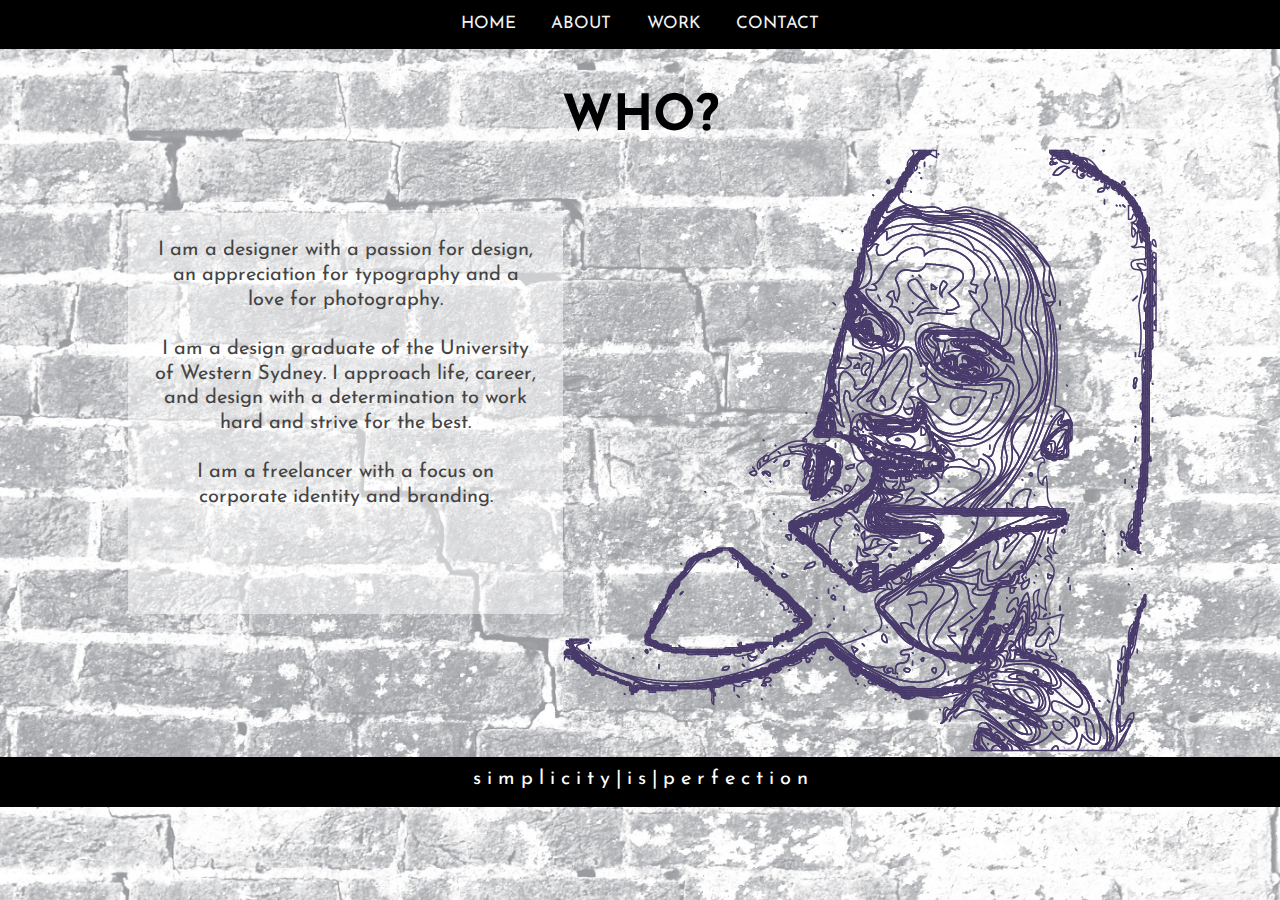
==== page2.html @ 49ba6bcd "Website first upload" ====
<!doctype html>
<html> 
<html lang="en">
<meta name="viewport" content="width=device-width, initial-scale=1">
<head>
<title>Tina</title>

<link href="https://fonts.googleapis.com/css?family=Josefin+Sans|Open+Sans+Condensed:300,300i,700" rel="stylesheet"> 

<link rel="stylesheet" href="CSS/style.css" >

<script src="https://ajax.googleapis.com/ajax/libs/jquery/2.2.4/jquery.min.js"></script>

<script src="js/custom.js" type="text/javascript"></script>
</head>
<body background="images/wallpaper.jpg">
<header>
	<nav>
		 <ul class="topnav" id="myTopnav">
  			<li><a href="index.html">HOME</a></li>
  			<li><a href="page2.html">ABOUT</a></li>
 		  	<li><a href="page3.html">WORK</a></li>
  			<li><a href="page4.html">CONTACT</a></li>
  			<li class="icon">
    <a href="javascript:void(0);" onclick="myFunction()">&#9776;</a>
  </li>
</ul>

	</nav>
	</header>
		<h1 class="about">WHO?</h1>
	<p id="aboutme">
		I am a designer with a passion for design, an appreciation for typography and a love for photography. <br><br>
		I am a design graduate of the University of Western Sydney. I approach life, career, and design with a determination to work hard and strive for the best. <br><br>  I am a freelancer with a focus on corporate identity and branding.

	</p>
<img id="me2" src="images/mepurple.png">	

<footer id="footer">s i m p l i c i t y  |  i s  |  p e r f e c t i o n</footer>
	
</body>
</html>
---- CSS/style.css ----
.clearfix:before, .clearfix:after {
    content: "";
    display: block;
  
} 
.clearfix:after {
    clear: both;
}

body {

	background-repeat: repeat-y;
	background-size: cover;
		
}

 /* Remove margins and padding from the list, and add a black background color */
ul.topnav {
    list-style-type: none;
    margin: 0;
    padding: 0;
    overflow: hidden;
    background-color: black;
    text-align: center;
    
}

/* Float the list items side by side */
ul.topnav li {
	display: inline-block;
	text-align: center;
}


/* Style the links inside the list items */
ul.topnav li a {
    display: inline-block;
    color: #f2f2f2;
    text-align: center;
    padding: 14px 16px;
    text-decoration: none;
    transition: 0.3s;
    font-size: 17px;
    font-family: 'Josefin Sans', sans-serif;
    
}

/* Change background color of links on hover */
ul.topnav li a:hover {background-color: #555;}

/* Hide the list item that contains the link that should open and close the topnav on small screens */
ul.topnav li.icon {display: none;}



#footer {

	background-color: black;
	width: 100%;
	height: 40px;
	text-align: center;
	font-family: 'Josefin Sans', sans-serif;
	font-size: 20px;
	color: white;
	padding-top: 10px;
	clear: both;

}

.about {
 	text-align: center;
 	margin-top: 3%;
 	font-family: 'Josefin Sans', sans-serif;
  font-size: 50px;
  color: black;

 
 	

}

#aboutme {

	width: 30%;
	height: 350px;
	text-align: center;
	background-color: rgba(255, 255, 255, 0.5);
	font-family:'Josefin Sans', sans-serif;
	float: left;
	padding: 2%;
	font-size: 20px;
  margin-left: 10%;
  margin-top: 5%
	



}

#logo {


	display: absolute;
	margin-left: 35%;
	margin-top: 5%;
  padding-bottom: 5%;

}

#mepurple {


  display: absolute;
  margin-right: 30%;
  


}




 /* When the screen is less than 680 pixels wide, hide all list items, except for the first one ("Home"). Show the list item that contains the link to open and close the topnav (li.icon) */
@media screen and (max-width:680px) {
  ul.topnav li:not(:first-child) {display: none;}
  ul.topnav li.icon {
    float: right;
    display: inline-block;
  }
}

/* The "responsive" class is added to the topnav with JavaScript when the user clicks on the icon. This class makes the topnav look good on small screens */
@media screen and (max-width:680px) {
  ul.topnav.responsive {position: relative;}
  ul.topnav.responsive li.icon {
    position: absolute;
    right: 0;
    top: 0;
  }
  ul.topnav.responsive li {
    float: none;
    display: inline;
  }
  ul.topnav.responsive li a {
    display: block;
    text-align: left;
  }
}


@media only screen and (max-width: 680px) {
   p {
        margin-left: 20%;
    }
}

@media only screen and (max-width: 680px) {
   #logo {
        margin-left: -2%;
        padding-bottom: 20%;
    }
}


/*------------------ CONTACT FORM ---------------------------------------*/

/*  HTML5 âœ° Boilerplate  */

html, body, div, span, object, iframe,
h1, h2, h3, h4, h5, h6, p, blockquote, pre,
abbr, address, cite, code, del, dfn, em, img, ins, kbd, q, samp,
small, strong, sub, sup, var, b, i, dl, dt, dd, ol, ul, li,
fieldset, form, label, legend,
table, caption, tbody, tfoot, thead, tr, th, td,
article, aside, canvas, details, figcaption, figure,
footer, header, hgroup, menu, nav, section, summary,
time, mark, audio, video {
  margin: 0;
  padding: 0;
  border: 0;
  font-size: 100%;
  font: inherit;
  vertical-align: baseline;
}

article, aside, details, figcaption, figure,
footer, header, hgroup, menu, nav, section {
  display: block;
}

blockquote, q { quotes: none; }
blockquote:before, blockquote:after,
q:before, q:after { content: ''; content: none; }
ins { background-color: #ff9; color: #000; text-decoration: none; }
mark { background-color: #ff9; color: #000; font-style: italic; font-weight: bold; }
del { text-decoration: line-through; }
abbr[title], dfn[title] { border-bottom: 1px dotted; cursor: help; }
table { border-collapse: collapse; border-spacing: 0; }
hr { display: block; height: 1px; border: 0; border-top: 1px solid #ccc; margin: 1em 0; padding: 0; }
input, select { vertical-align: middle; }

body { font:13px/1.231 sans-serif; *font-size:small; } 
select, input, textarea, button { font:99% sans-serif; }
pre, code, kbd, samp { font-family: monospace, sans-serif; }

html { overflow-y: scroll; }
a:hover, a:active { outline: none; }
ul, ol { margin-left: 2em; }
ol { list-style-type: decimal; }
nav ul, nav li { margin: 0; list-style:none; list-style-image: none; }
small { font-size: 85%; }
strong, th { font-weight: bold; }
td { vertical-align: top; }

sub, sup { font-size: 75%; line-height: 0; position: relative; }
sup { top: -0.5em; }
sub { bottom: -0.25em; }

pre { white-space: pre; white-space: pre-wrap; word-wrap: break-word; padding: 15px; }
textarea { overflow: auto; }
.ie6 legend, .ie7 legend { margin-left: -7px; } 
input[type="radio"] { vertical-align: text-bottom; }
input[type="checkbox"] { vertical-align: bottom; }
.ie7 input[type="checkbox"] { vertical-align: baseline; }
.ie6 input { vertical-align: text-bottom; }
label, input[type="button"], input[type="submit"], input[type="image"], button { cursor: pointer; }
button, input, select, textarea { margin: 0; }
input:valid, textarea:valid   {  }
input:invalid, textarea:invalid { border-radius: 1px; -moz-box-shadow: 0px 0px 5px red; -webkit-box-shadow: 0px 0px 5px red; box-shadow: 0px 0px 5px red; }
.no-boxshadow input:invalid, .no-boxshadow textarea:invalid { background-color: #f0dddd; }

::-moz-selection{ background: #FF5E99; color:#fff; text-shadow: none; }
::selection { background:#FF5E99; color:#fff; text-shadow: none; }
a:link { -webkit-tap-highlight-color: #FF5E99; }

button {  width: auto; overflow: visible; }
.ie7 img { -ms-interpolation-mode: bicubic; }

body, select, input, textarea {  color: #444; }
h1, h2, h3, h4, h5, h6 { font-weight: bold; }
a, a:active, a:visited { color: #607890; }
a:hover { color: #036; }

/*
    // ========================================== \\
   ||                                              ||
   ||               Your styles !                  ||
   ||                                              ||
    \\ ========================================== //
*/




#contact-form {
  background-color: rgba(255, 255, 255, 0.5);
  width:465px;
  padding:20px;
  margin: 50px auto;  
  border: 6px dashed black;
  -moz-border-radius:15px;
  -webkit-border-radius:15px;
  border-radius:15px;
  position:relative;

}

#contact-form h1 {
  font-size:42px;
}

#contact-form h2 {
  margin-bottom:15px;
  font-style:italic;
  font-weight:normal;
}

#contact-form input, 
#contact-form select, 
#contact-form textarea, 
#contact-form label {
  font-size:15px;
  margin-bottom:2px;
}

#contact-form input, 
#contact-form select, 
#contact-form textarea {
  width:450px;
  border: 1px solid lightgray;
  margin-bottom:20px;
  padding:4px;
}

#contact-form input:focus, 
#contact-form select:focus, 
#contact-form textarea:focus {
  border: 1px solid lightgray;
  background-color: lightgray;
}

#contact-form textarea {
  height:150px;
  resize: none;
}

#contact-form label {
  display:block;
}

#contact-form .required {
  font-weight:bold;
  color:#F00; 
}

#contact-form #submit-button {
  width: 100px;
  background-color: black;
  color:#FFF;
  border:none;
  display:block;
  float:right;
  margin-bottom:0px;
  margin-right:6px;
  background-color: black;
  -moz-border-radius:8px;
}

#contact-form #submit-button:hover {
  background-color: gray;
}

#contact-form #submit-button:active {
  position:relative;
  top:1px;
}

#contact-form #loading {
  width:32px;
  height:32px;
  background-image:url(../img/loading.gif);
  display:block;
  position:absolute;
  right:130px;
  bottom:16px;
  display:none;
}

#errors {
  border:solid 1px #E58E8E;
  padding:10px;
  margin:25px 0px;
  width:437px;
  -webkit-border-radius:8px;
  -moz-border-radius:8px;
  border-radius:8px;
  background:#FFE6E6 url(../img/cancel_48.png) no-repeat 405px center;
  display:none;
}

#errors li {
  padding:2px;
  list-style:none;  
}

#errors li:before {
  content: ' - '; 
}

#errors #info {
  font-weight:bold;
}

#errors #info:before {
  content: '';  
}

#success {
  border:solid 1px #83D186;
  padding:25px 10px;
  margin:25px 0px;
  display:block;
  width:437px;
  -webkit-border-radius:8px;
  -moz-border-radius:8px;
  border-radius:8px;
  background:#D3EDD3 url(../img/accepted_48.png) no-repeat 405px center;
  font-weight:bold;
  display:none;
}

#errors.visible, #success.visible {
  display:block;  
}



}

/* Remove box shadow firefox, chrome and opera put around required fields. It looks rubbish. */
input:required, textarea:required {
  -moz-box-shadow:none;
  -webkit-box-shadow:none;
  -o-box-shadow:none;
  box-shadow:none;
}

/* Normalize placeholder styles */

/* chrome, safari */
::-webkit-input-placeholder {
  color:#CCC;
  font-style:italic;
}

/* mozilla */
input:-moz-placeholder, textarea:-moz-placeholder {
  color:#CCC;
  font-style:italic;
}

/* ie (faux placeholder) */
input.placeholder-text, textarea.placeholder-text  { 
  color:#CCC;
  font-style:italic;
}




.ir { display: block; text-indent: -999em; overflow: hidden; background-repeat: no-repeat; text-align: left; direction: ltr; }
.hidden { display: none; visibility: hidden; }
.visuallyhidden { border: 0; clip: rect(0 0 0 0); height: 1px; margin: -1px; overflow: hidden; padding: 0; position: absolute; width: 1px; }
.visuallyhidden.focusable:active,
.visuallyhidden.focusable:focus { clip: auto; height: auto; margin: 0; overflow: visible; position: static; width: auto; }
.invisible { visibility: hidden; }
.clearfix:before, .clearfix:after { content: "\0020"; display: block; height: 0; overflow: hidden; }
.clearfix:after { clear: both; }
.clearfix { zoom: 1; }


@media all and (orientation:portrait) {

}

@media all and (orientation:landscape) {

}

@media screen and (max-device-width: 480px) {

  /* html { -webkit-text-size-adjust:none; -ms-text-size-adjust:none; } */
}


@media print {
  * { background: transparent !important; color: black !important; text-shadow: none !important; filter:none !important;
  -ms-filter: none !important; } 
  a, a:visited { color: #444 !important; text-decoration: underline; }
  a[href]:after { content: " (" attr(href) ")"; }
  abbr[title]:after { content: " (" attr(title) ")"; }
  .ir a:after, a[href^="javascript:"]:after, a[href^="#"]:after { content: ""; }  
  pre, blockquote { border: 1px solid #999; page-break-inside: avoid; }
  thead { display: table-header-group; }
  tr, img { page-break-inside: avoid; }
  @page { margin: 0.5cm; }
  p, h2, h3 { orphans: 3; widows: 3; }
  h2, h3{ page-break-after: avoid; }
}
/*------------------ CONTACT FORM END ---------------------------------------*/



/*------------------ IMAGE DISPLAY ---------------------------------------*/


@import url(https://fonts.googleapis.com/css?family=Raleway:400,200,300,800);
figure.snip0021 {
  font-family: 'Raleway', Arial, sans-serif;
  color: #fff;
  position: relative;
  float: left;
  overflow: hidden;
  margin: 10px 1%;
  min-width: 220px;
  max-width: 310px;
  max-height: 220px;
  width: 100%;
  background: #000000;
  text-align: center;
  box-shadow: 5px 5px 5px #888888;
}
figure.snip0021 * {
  -webkit-box-sizing: border-box;
  box-sizing: border-box;
}
figure.snip0021 img {
  opacity: 1;
  width: 100%;
  -webkit-transition: opacity 0.35s;
  transition: opacity 0.35s;
}
figure.snip0021 figcaption {
  position: absolute;
  top: 0;
  left: 0;
  width: 100%;
  height: 100%;
  text-align: left;
}
figure.snip0021 figcaption > div {
  float: left;
  height: 100%;
  overflow: hidden;
  width: 50%;
  position: relative;
}
figure.snip0021 figcaption::before {
  position: absolute;
  top: 50%;
  bottom: 50%;
  left: 50%;
  width: 2px;
  content: '';
  opacity: 0;
  background-color: rgba(255, 255, 255, 0.5);
  -webkit-transition: all 0.4s;
  transition: all 0.4s;
  -webkit-transition-delay: 0.6s;
  transition-delay: 0.6s;
}
figure.snip0021 h2,
figure.snip0021 p {
  margin: 0;
  padding: 20px;
  opacity: 0;
  position: absolute;
  top: 0;
  width: 100%;
  left: 0;
  -webkit-transition: opacity 0.45s, -webkit-transform 0.45s;
  transition: opacity 0.45s,-webkit-transform 0.45s,-moz-transform 0.45s,-o-transform 0.45s,transform 0.45s;
  -webkit-transition-delay: 0.3s;
  transition-delay: 0.3s;
}
figure.snip0021 h2 {
  text-align: right;
  display: inline-block;
  word-spacing: -0.1em;
  font-weight: 300;
  text-transform: uppercase;
  bottom: 0;
  background: rgba(0, 0, 0, 0.5);
  background-image: linear-gradient(to right, rgba(0, 0, 0, 0.2) 0%, transparent 60%, rgba(0, 0, 0, 0.6) 100%);
  -webkit-transform: translate3d(50%, 0%, 0);
  transform: translate3d(50%, 0%, 0);
}
figure.snip0021 h2 span {
  font-weight: 800;
}
figure.snip0021 p {
  display: block;
  bottom: 0;
  text-align: left;
  font-weight: 300;
  top: 0%;
  color: #000;
  background: #ffffff;
  background-image: linear-gradient(to right, rgba(0, 0, 0, 0.3) 0%, transparent 40%, rgba(0, 0, 0, 0.1) 100%);
  -webkit-transform: translate3d(-50%, 0%, 0);
  transform: translate3d(-50%, 0%, 0);
}
figure.snip0021 .curl {
  width: 0px;
  height: 0px;
  position: absolute;
  bottom: 0;
  right: 0;
  background: linear-gradient(135deg, #ffffff, #f3f3f3 20%, #cccccc 38%, #bbbbbb 44%, #aaaaaa 50%, rgba(0, 0, 0, 0.7) 50%, rgba(0, 0, 0, 0.5) 60%, rgba(0, 0, 0, 0.4));
  box-shadow: 0 0 10px rgba(0, 0, 0, 0.5);
  transition: all .3s ease;
}
figure.snip0021 .curl:before,
figure.snip0021 .curl:after {
  content: '';
  position: absolute;
  z-index: -1;
  left: 12%;
  bottom: 6%;
  width: 70%;
  max-width: 300px;
  max-height: 100px;
  height: 55%;
  box-shadow: 0 12px 15px rgba(0, 0, 0, 0.3);
  transform: skew(-10deg) rotate(-6deg);
}
figure.snip0021 .curl:after {
  left: auto;
  right: 6%;
  bottom: auto;
  top: 14%;
  transform: skew(-15deg) rotate(-84deg);
}
figure.snip0021 a {
  left: 0;
  right: 0;
  top: 0;
  bottom: 0;
  position: absolute;
  color: #ffffff;
}
figure.snip0021:hover img,
figure.snip0021.hover img {
  opacity: 0.7;
}
figure.snip0021:hover figcaption h2,
figure.snip0021.hover figcaption h2,
figure.snip0021:hover figcaption p,
figure.snip0021.hover figcaption p {
  -webkit-transform: translate3d(0%, 0%, 0);
  transform: translate3d(0%, 0%, 0);
  -webkit-transition-delay: 0.3s;
  transition-delay: 0.3s;
}
figure.snip0021:hover figcaption h2,
figure.snip0021.hover figcaption h2 {
  opacity: 1;
}
figure.snip0021:hover figcaption p,
figure.snip0021.hover figcaption p {
  opacity: 1;
}
figure.snip0021:hover figcaption::before,
figure.snip0021.hover figcaption::before {
  background: #ffffff;
  top: 0px;
  bottom: 0px;
  opacity: 1;
  -webkit-transition-delay: 0s;
  transition-delay: 0s;
}
figure.snip0021:hover figcaption .curl,
figure.snip0021.hover figcaption .curl {
  width: 40px;
  height: 40px;
  -webkit-transition-delay: 0.7s;
  transition-delay: 0.7s;
}

.enjoy{

  font-family: 'Josefin Sans', sans-serif;
  font-size: 30px;
  text-align: center;
  padding: 10% 25%;
  width:50%;
  background-color:rgba(255, 255, 255, 0.5) ;
  color: black;

}


.branding {

  font-family: 'Josefin Sans', sans-serif;
  font-size: 30px;
  background-color:rgba(255, 255, 255, 0.5) ;
  color: black;
  width: 100%;
  padding: 1%;
  margin-top: 2%; 


}
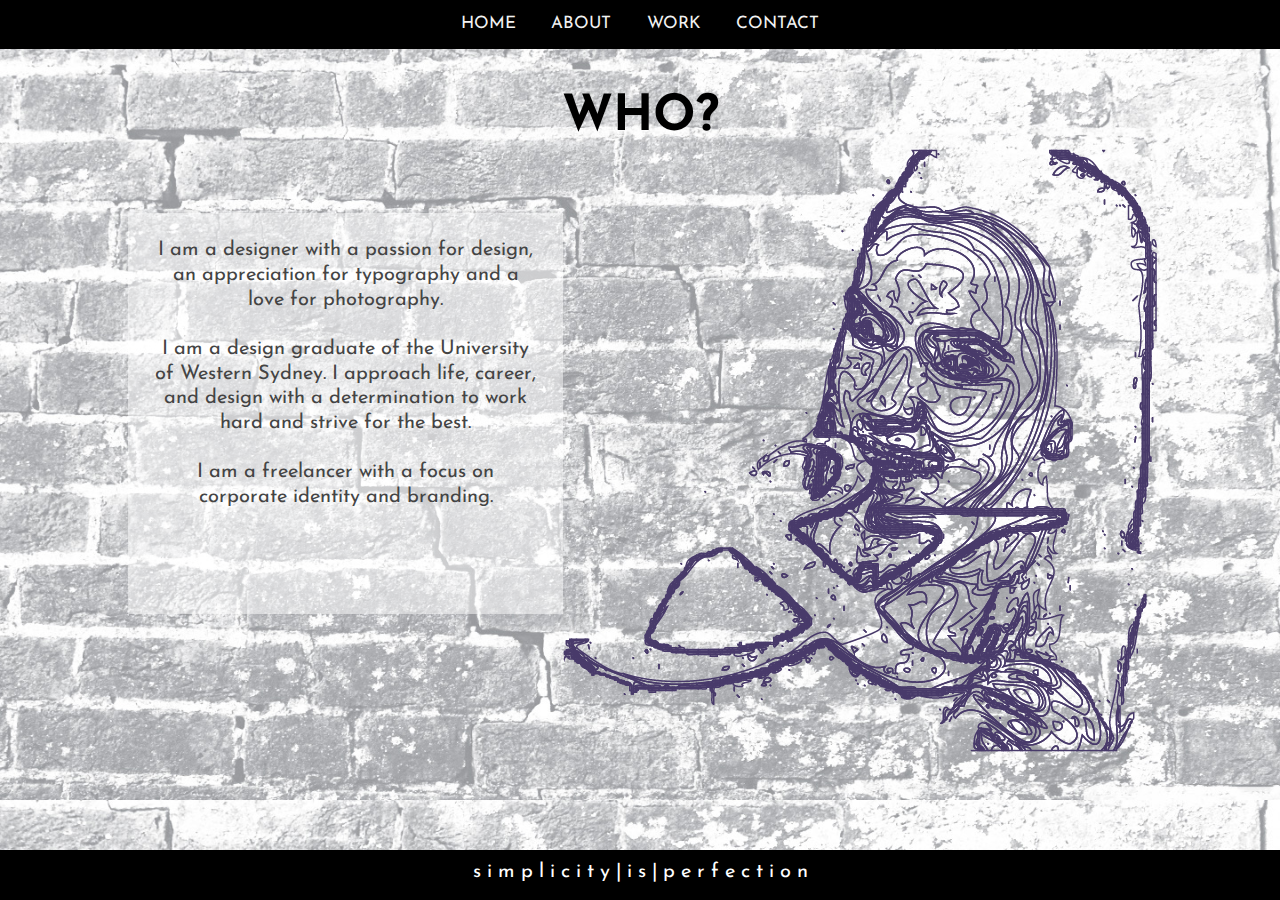
==== commit 1a21d4c4: "Update footer" ====
--- a/page2.html
+++ b/page2.html
@@ -4,16 +4,17 @@
 <meta name="viewport" content="width=device-width, initial-scale=1">
 <head>
 <title>Tina</title>
+<script src="https://cdnjs.cloudflare.com/ajax/libs/twitter-bootstrap/3.3.7/js/bootstrap.min.js"> </script>
 
 <link href="https://fonts.googleapis.com/css?family=Josefin+Sans|Open+Sans+Condensed:300,300i,700" rel="stylesheet"> 
 
-<link rel="stylesheet" href="CSS/style.css" >
+<link rel="stylesheet" href="css/style.css" >
 
 <script src="https://ajax.googleapis.com/ajax/libs/jquery/2.2.4/jquery.min.js"></script>
 
 <script src="js/custom.js" type="text/javascript"></script>
 </head>
-<body background="images/wallpaper.jpg">
+<body background="images/wallpaper.jpg" style= "height: 100%">
 <header>
 	<nav>
 		 <ul class="topnav" id="myTopnav">
--- a/css/style.css
+++ b/css/style.css
@@ -0,0 +1,682 @@
+.clearfix:before, .clearfix:after {
+    content: "";
+    display: block;
+  
+} 
+.clearfix:after {
+    clear: both;
+}
+
+body {
+
+	background-repeat: repeat-y;
+	background-size: cover;
+		
+}
+
+ /* Remove margins and padding from the list, and add a black background color */
+ul.topnav {
+    list-style-type: none;
+    margin: 0;
+    padding: 0;
+    overflow: hidden;
+    background-color: black;
+    text-align: center;
+    
+}
+
+/* Float the list items side by side */
+ul.topnav li {
+	display: inline-block;
+	text-align: center;
+}
+
+
+/* Style the links inside the list items */
+ul.topnav li a {
+    display: inline-block;
+    color: #f2f2f2;
+    text-align: center;
+    padding: 14px 16px;
+    text-decoration: none;
+    transition: 0.3s;
+    font-size: 17px;
+    font-family: 'Josefin Sans', sans-serif;
+    
+}
+
+/* Change background color of links on hover */
+ul.topnav li a:hover {background-color: #555;}
+
+/* Hide the list item that contains the link that should open and close the topnav on small screens */
+ul.topnav li.icon {display: none;}
+
+
+
+#footer {
+
+	background-color: black;
+	width: 100%;
+	height: 40px;
+	text-align: center;
+	font-family: 'Josefin Sans', sans-serif;
+	font-size: 20px;
+	color: white;
+	padding-top: 10px;
+  position: absolute;
+  bottom: 0;
+  clear: both;
+
+}
+
+.about {
+ 	text-align: center;
+ 	margin-top: 3%;
+ 	font-family: 'Josefin Sans', sans-serif;
+  font-size: 50px;
+  color: black;
+
+ 
+ 	
+
+}
+
+#aboutme {
+
+	width: 30%;
+	height: 350px;
+	text-align: center;
+	background-color: rgba(255, 255, 255, 0.5);
+	font-family:'Josefin Sans', sans-serif;
+	float: left;
+	padding: 2%;
+	font-size: 20px;
+  margin-left: 10%;
+  margin-top: 5%
+	
+
+
+
+}
+
+#logo {
+
+
+	display: absolute;
+	margin-left: 35%;
+	margin-top: 5%;
+  padding-bottom: 5%;
+
+}
+
+#mepurple {
+
+
+  display: absolute;
+  margin-right: 30%;
+  
+
+
+}
+
+
+
+
+ /* When the screen is less than 680 pixels wide, hide all list items, except for the first one ("Home"). Show the list item that contains the link to open and close the topnav (li.icon) */
+@media screen and (max-width:680px) {
+  ul.topnav li:not(:first-child) {display: none;}
+  ul.topnav li.icon {
+    float: right;
+    display: inline-block;
+  }
+}
+
+/* The "responsive" class is added to the topnav with JavaScript when the user clicks on the icon. This class makes the topnav look good on small screens */
+@media screen and (max-width:680px) {
+  ul.topnav.responsive {position: relative;}
+  ul.topnav.responsive li.icon {
+    position: absolute;
+    right: 0;
+    top: 0;
+  }
+  ul.topnav.responsive li {
+    float: none;
+    display: inline;
+  }
+  ul.topnav.responsive li a {
+    display: block;
+    text-align: left;
+  }
+}
+
+
+@media only screen and (max-width: 680px) {
+   p {
+        margin-left: 20%;
+    }
+}
+
+@media only screen and (max-width: 680px) {
+   #logo {
+        margin-left: -2%;
+        padding-bottom: 20%;
+    }
+}
+
+
+/*------------------ CONTACT FORM ---------------------------------------*/
+
+/*  HTML5 âœ° Boilerplate  */
+
+html, body, div, span, object, iframe,
+h1, h2, h3, h4, h5, h6, p, blockquote, pre,
+abbr, address, cite, code, del, dfn, em, img, ins, kbd, q, samp,
+small, strong, sub, sup, var, b, i, dl, dt, dd, ol, ul, li,
+fieldset, form, label, legend,
+table, caption, tbody, tfoot, thead, tr, th, td,
+article, aside, canvas, details, figcaption, figure,
+footer, header, hgroup, menu, nav, section, summary,
+time, mark, audio, video {
+  margin: 0;
+  padding: 0;
+  border: 0;
+  font-size: 100%;
+  font: inherit;
+  vertical-align: baseline;
+}
+
+article, aside, details, figcaption, figure,
+footer, header, hgroup, menu, nav, section {
+  display: block;
+}
+
+blockquote, q { quotes: none; }
+blockquote:before, blockquote:after,
+q:before, q:after { content: ''; content: none; }
+ins { background-color: #ff9; color: #000; text-decoration: none; }
+mark { background-color: #ff9; color: #000; font-style: italic; font-weight: bold; }
+del { text-decoration: line-through; }
+abbr[title], dfn[title] { border-bottom: 1px dotted; cursor: help; }
+table { border-collapse: collapse; border-spacing: 0; }
+hr { display: block; height: 1px; border: 0; border-top: 1px solid #ccc; margin: 1em 0; padding: 0; }
+input, select { vertical-align: middle; }
+
+body { font:13px/1.231 sans-serif; *font-size:small; } 
+select, input, textarea, button { font:99% sans-serif; }
+pre, code, kbd, samp { font-family: monospace, sans-serif; }
+
+html { overflow-y: scroll; }
+a:hover, a:active { outline: none; }
+ul, ol { margin-left: 2em; }
+ol { list-style-type: decimal; }
+nav ul, nav li { margin: 0; list-style:none; list-style-image: none; }
+small { font-size: 85%; }
+strong, th { font-weight: bold; }
+td { vertical-align: top; }
+
+sub, sup { font-size: 75%; line-height: 0; position: relative; }
+sup { top: -0.5em; }
+sub { bottom: -0.25em; }
+
+pre { white-space: pre; white-space: pre-wrap; word-wrap: break-word; padding: 15px; }
+textarea { overflow: auto; }
+.ie6 legend, .ie7 legend { margin-left: -7px; } 
+input[type="radio"] { vertical-align: text-bottom; }
+input[type="checkbox"] { vertical-align: bottom; }
+.ie7 input[type="checkbox"] { vertical-align: baseline; }
+.ie6 input { vertical-align: text-bottom; }
+label, input[type="button"], input[type="submit"], input[type="image"], button { cursor: pointer; }
+button, input, select, textarea { margin: 0; }
+input:valid, textarea:valid   {  }
+input:invalid, textarea:invalid { border-radius: 1px; -moz-box-shadow: 0px 0px 5px red; -webkit-box-shadow: 0px 0px 5px red; box-shadow: 0px 0px 5px red; }
+.no-boxshadow input:invalid, .no-boxshadow textarea:invalid { background-color: #f0dddd; }
+
+::-moz-selection{ background: #FF5E99; color:#fff; text-shadow: none; }
+::selection { background:#FF5E99; color:#fff; text-shadow: none; }
+a:link { -webkit-tap-highlight-color: #FF5E99; }
+
+button {  width: auto; overflow: visible; }
+.ie7 img { -ms-interpolation-mode: bicubic; }
+
+body, select, input, textarea {  color: #444; }
+h1, h2, h3, h4, h5, h6 { font-weight: bold; }
+a, a:active, a:visited { color: #607890; }
+a:hover { color: #036; }
+
+/*
+    // ========================================== \\
+   ||                                              ||
+   ||               Your styles !                  ||
+   ||                                              ||
+    \\ ========================================== //
+*/
+
+
+
+
+#contact-form {
+  background-color: rgba(255, 255, 255, 0.5);
+  width:465px;
+  padding:20px;
+  margin: 50px auto;  
+  border: 6px dashed black;
+  -moz-border-radius:15px;
+  -webkit-border-radius:15px;
+  border-radius:15px;
+  position:relative;
+
+}
+
+#contact-form h1 {
+  font-size:42px;
+}
+
+#contact-form h2 {
+  margin-bottom:15px;
+  font-style:italic;
+  font-weight:normal;
+}
+
+#contact-form input, 
+#contact-form select, 
+#contact-form textarea, 
+#contact-form label {
+  font-size:15px;
+  margin-bottom:2px;
+}
+
+#contact-form input, 
+#contact-form select, 
+#contact-form textarea {
+  width:450px;
+  border: 1px solid lightgray;
+  margin-bottom:20px;
+  padding:4px;
+}
+
+#contact-form input:focus, 
+#contact-form select:focus, 
+#contact-form textarea:focus {
+  border: 1px solid lightgray;
+  background-color: lightgray;
+}
+
+#contact-form textarea {
+  height:150px;
+  resize: none;
+}
+
+#contact-form label {
+  display:block;
+}
+
+#contact-form .required {
+  font-weight:bold;
+  color:#F00; 
+}
+
+#contact-form #submit-button {
+  width: 100px;
+  background-color: black;
+  color:#FFF;
+  border:none;
+  display:block;
+  float:right;
+  margin-bottom:0px;
+  margin-right:6px;
+  background-color: black;
+  -moz-border-radius:8px;
+}
+
+#contact-form #submit-button:hover {
+  background-color: gray;
+}
+
+#contact-form #submit-button:active {
+  position:relative;
+  top:1px;
+}
+
+#contact-form #loading {
+  width:32px;
+  height:32px;
+  background-image:url(../img/loading.gif);
+  display:block;
+  position:absolute;
+  right:130px;
+  bottom:16px;
+  display:none;
+}
+
+#errors {
+  border:solid 1px #E58E8E;
+  padding:10px;
+  margin:25px 0px;
+  width:437px;
+  -webkit-border-radius:8px;
+  -moz-border-radius:8px;
+  border-radius:8px;
+  background:#FFE6E6 url(../img/cancel_48.png) no-repeat 405px center;
+  display:none;
+}
+
+#errors li {
+  padding:2px;
+  list-style:none;  
+}
+
+#errors li:before {
+  content: ' - '; 
+}
+
+#errors #info {
+  font-weight:bold;
+}
+
+#errors #info:before {
+  content: '';  
+}
+
+#success {
+  border:solid 1px #83D186;
+  padding:25px 10px;
+  margin:25px 0px;
+  display:block;
+  width:437px;
+  -webkit-border-radius:8px;
+  -moz-border-radius:8px;
+  border-radius:8px;
+  background:#D3EDD3 url(../img/accepted_48.png) no-repeat 405px center;
+  font-weight:bold;
+  display:none;
+}
+
+#errors.visible, #success.visible {
+  display:block;  
+}
+
+
+
+}
+
+/* Remove box shadow firefox, chrome and opera put around required fields. It looks rubbish. */
+input:required, textarea:required {
+  -moz-box-shadow:none;
+  -webkit-box-shadow:none;
+  -o-box-shadow:none;
+  box-shadow:none;
+}
+
+/* Normalize placeholder styles */
+
+/* chrome, safari */
+::-webkit-input-placeholder {
+  color:#CCC;
+  font-style:italic;
+}
+
+/* mozilla */
+input:-moz-placeholder, textarea:-moz-placeholder {
+  color:#CCC;
+  font-style:italic;
+}
+
+/* ie (faux placeholder) */
+input.placeholder-text, textarea.placeholder-text  { 
+  color:#CCC;
+  font-style:italic;
+}
+
+
+
+
+.ir { display: block; text-indent: -999em; overflow: hidden; background-repeat: no-repeat; text-align: left; direction: ltr; }
+.hidden { display: none; visibility: hidden; }
+.visuallyhidden { border: 0; clip: rect(0 0 0 0); height: 1px; margin: -1px; overflow: hidden; padding: 0; position: absolute; width: 1px; }
+.visuallyhidden.focusable:active,
+.visuallyhidden.focusable:focus { clip: auto; height: auto; margin: 0; overflow: visible; position: static; width: auto; }
+.invisible { visibility: hidden; }
+.clearfix:before, .clearfix:after { content: "\0020"; display: block; height: 0; overflow: hidden; }
+.clearfix:after { clear: both; }
+.clearfix { zoom: 1; }
+
+
+@media all and (orientation:portrait) {
+
+}
+
+@media all and (orientation:landscape) {
+
+}
+
+@media screen and (max-device-width: 480px) {
+
+  /* html { -webkit-text-size-adjust:none; -ms-text-size-adjust:none; } */
+}
+
+
+@media print {
+  * { background: transparent !important; color: black !important; text-shadow: none !important; filter:none !important;
+  -ms-filter: none !important; } 
+  a, a:visited { color: #444 !important; text-decoration: underline; }
+  a[href]:after { content: " (" attr(href) ")"; }
+  abbr[title]:after { content: " (" attr(title) ")"; }
+  .ir a:after, a[href^="javascript:"]:after, a[href^="#"]:after { content: ""; }  
+  pre, blockquote { border: 1px solid #999; page-break-inside: avoid; }
+  thead { display: table-header-group; }
+  tr, img { page-break-inside: avoid; }
+  @page { margin: 0.5cm; }
+  p, h2, h3 { orphans: 3; widows: 3; }
+  h2, h3{ page-break-after: avoid; }
+}
+/*------------------ CONTACT FORM END ---------------------------------------*/
+
+
+
+/*------------------ IMAGE DISPLAY ---------------------------------------*/
+
+
+@import url(https://fonts.googleapis.com/css?family=Raleway:400,200,300,800);
+figure.snip0021 {
+  font-family: 'Raleway', Arial, sans-serif;
+  color: #fff;
+  position: relative;
+  float: left;
+  overflow: hidden;
+  margin: 10px 1%;
+  min-width: 220px;
+  max-width: 310px;
+  max-height: 220px;
+  width: 100%;
+  background: #000000;
+  text-align: center;
+  box-shadow: 5px 5px 5px #888888;
+}
+figure.snip0021 * {
+  -webkit-box-sizing: border-box;
+  box-sizing: border-box;
+}
+figure.snip0021 img {
+  opacity: 1;
+  width: 100%;
+  -webkit-transition: opacity 0.35s;
+  transition: opacity 0.35s;
+}
+figure.snip0021 figcaption {
+  position: absolute;
+  top: 0;
+  left: 0;
+  width: 100%;
+  height: 100%;
+  text-align: left;
+}
+figure.snip0021 figcaption > div {
+  float: left;
+  height: 100%;
+  overflow: hidden;
+  width: 50%;
+  position: relative;
+}
+figure.snip0021 figcaption::before {
+  position: absolute;
+  top: 50%;
+  bottom: 50%;
+  left: 50%;
+  width: 2px;
+  content: '';
+  opacity: 0;
+  background-color: rgba(255, 255, 255, 0.5);
+  -webkit-transition: all 0.4s;
+  transition: all 0.4s;
+  -webkit-transition-delay: 0.6s;
+  transition-delay: 0.6s;
+}
+figure.snip0021 h2,
+figure.snip0021 p {
+  margin: 0;
+  padding: 20px;
+  opacity: 0;
+  position: absolute;
+  top: 0;
+  width: 100%;
+  left: 0;
+  -webkit-transition: opacity 0.45s, -webkit-transform 0.45s;
+  transition: opacity 0.45s,-webkit-transform 0.45s,-moz-transform 0.45s,-o-transform 0.45s,transform 0.45s;
+  -webkit-transition-delay: 0.3s;
+  transition-delay: 0.3s;
+}
+figure.snip0021 h2 {
+  text-align: right;
+  display: inline-block;
+  word-spacing: -0.1em;
+  font-weight: 300;
+  text-transform: uppercase;
+  bottom: 0;
+  background: rgba(0, 0, 0, 0.5);
+  background-image: linear-gradient(to right, rgba(0, 0, 0, 0.2) 0%, transparent 60%, rgba(0, 0, 0, 0.6) 100%);
+  -webkit-transform: translate3d(50%, 0%, 0);
+  transform: translate3d(50%, 0%, 0);
+}
+figure.snip0021 h2 span {
+  font-weight: 800;
+}
+figure.snip0021 p {
+  display: block;
+  bottom: 0;
+  text-align: left;
+  font-weight: 300;
+  top: 0%;
+  color: #000;
+  background: #ffffff;
+  background-image: linear-gradient(to right, rgba(0, 0, 0, 0.3) 0%, transparent 40%, rgba(0, 0, 0, 0.1) 100%);
+  -webkit-transform: translate3d(-50%, 0%, 0);
+  transform: translate3d(-50%, 0%, 0);
+}
+figure.snip0021 .curl {
+  width: 0px;
+  height: 0px;
+  position: absolute;
+  bottom: 0;
+  right: 0;
+  background: linear-gradient(135deg, #ffffff, #f3f3f3 20%, #cccccc 38%, #bbbbbb 44%, #aaaaaa 50%, rgba(0, 0, 0, 0.7) 50%, rgba(0, 0, 0, 0.5) 60%, rgba(0, 0, 0, 0.4));
+  box-shadow: 0 0 10px rgba(0, 0, 0, 0.5);
+  transition: all .3s ease;
+}
+figure.snip0021 .curl:before,
+figure.snip0021 .curl:after {
+  content: '';
+  position: absolute;
+  z-index: -1;
+  left: 12%;
+  bottom: 6%;
+  width: 70%;
+  max-width: 300px;
+  max-height: 100px;
+  height: 55%;
+  box-shadow: 0 12px 15px rgba(0, 0, 0, 0.3);
+  transform: skew(-10deg) rotate(-6deg);
+}
+figure.snip0021 .curl:after {
+  left: auto;
+  right: 6%;
+  bottom: auto;
+  top: 14%;
+  transform: skew(-15deg) rotate(-84deg);
+}
+figure.snip0021 a {
+  left: 0;
+  right: 0;
+  top: 0;
+  bottom: 0;
+  position: absolute;
+  color: #ffffff;
+}
+figure.snip0021:hover img,
+figure.snip0021.hover img {
+  opacity: 0.7;
+}
+figure.snip0021:hover figcaption h2,
+figure.snip0021.hover figcaption h2,
+figure.snip0021:hover figcaption p,
+figure.snip0021.hover figcaption p {
+  -webkit-transform: translate3d(0%, 0%, 0);
+  transform: translate3d(0%, 0%, 0);
+  -webkit-transition-delay: 0.3s;
+  transition-delay: 0.3s;
+}
+figure.snip0021:hover figcaption h2,
+figure.snip0021.hover figcaption h2 {
+  opacity: 1;
+}
+figure.snip0021:hover figcaption p,
+figure.snip0021.hover figcaption p {
+  opacity: 1;
+}
+figure.snip0021:hover figcaption::before,
+figure.snip0021.hover figcaption::before {
+  background: #ffffff;
+  top: 0px;
+  bottom: 0px;
+  opacity: 1;
+  -webkit-transition-delay: 0s;
+  transition-delay: 0s;
+}
+figure.snip0021:hover figcaption .curl,
+figure.snip0021.hover figcaption .curl {
+  width: 40px;
+  height: 40px;
+  -webkit-transition-delay: 0.7s;
+  transition-delay: 0.7s;
+}
+
+.enjoy{
+
+  font-family: 'Josefin Sans', sans-serif;
+  font-size: 30px;
+  text-align: center;
+  padding: 10% 25%;
+  width:50%;
+  background-color:rgba(255, 255, 255, 0.5) ;
+  color: black;
+
+}
+
+
+.branding {
+
+  font-family: 'Josefin Sans', sans-serif;
+  font-size: 30px;
+  background-color:rgba(255, 255, 255, 0.5) ;
+  color: black;
+  width: 100%;
+  padding: 1%;
+  margin-top: 2%; 
+
+
+}
+
+
+
+
+
+
